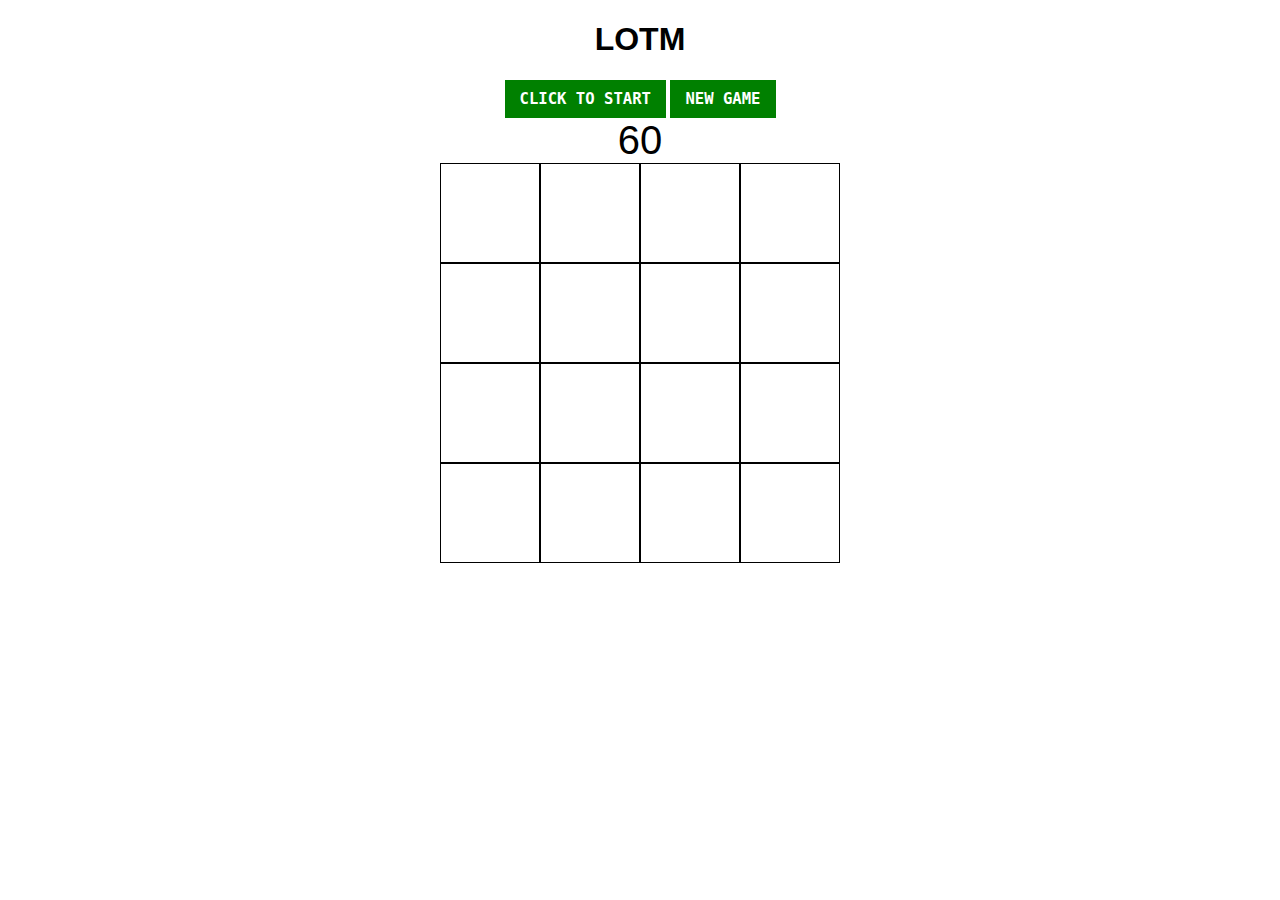
==== index.html @ 8724de6d "Added a chooseAnswer function and added jQuery functions" ====
<!DOCTYPE html>
<html>
<head>
  <title>Lord of the Maths</title>
  <link rel="stylesheet" type="text/css" href="./css/style.css">
  <script src="https://ajax.googleapis.com/ajax/libs/jquery/2.1.3/jquery.min.js"></script>
  <script type="text/javascript" src="./js/app.js"></script>
</head>
<body>
  <h1>LOTM</h1>
  <button id="start">CLICK TO START</button>
  <button id="newgame">NEW GAME</button>
  <div input="text" id="timer">60</div>
  <ul class="grid">
    <li></li>
    <li></li>
    <li></li>
    <li></li>
    <li></li>
    <li></li>
    <li></li>
    <li></li>
    <li></li>
    <li></li>
    <li></li>
    <li></li>
    <li></li>
    <li></li>
    <li></li>
    <li></li>
  </ul>
  <div id="question"></div>
  <div id="result"></div>
  <div class="answers">
  </div>
</body>
</html>
---- css/style.css ----
body {
  text-align: center;
  font-family: Arial, Helvetica, san-serif;
}

h1 {
  text-align: center;
}

ul {
list-style-type: none;
}

.grid {
  width: 400px;
  margin: 0 auto;
  padding: 0;
  overflow: hidden;
}

.grid li {
  width: 98px;
  height: 98px;
  float: left;
  margin: 0;
  padding: 0;
  border: 1px solid #000;
}

li:hover {
  background: blue;
}

#display {
  margin: 0 auto;
  height: 50px;
  background: yellow;
  text-align: center;
  line-height: 50px;
  color: #000;
  width: 400px;
  border: 1px solid #000;
  font-weight: bold;
  text-transform: uppercase;
}

.display2 {
  margin: 0 auto;
  height: 50px;
  background: lime;
  text-align: center;
  line-height: 50px;
  color: white;
  width: 400px;
  border: 1px solid #000;
  font-weight: bold;
  text-transform: uppercase;
}

button {
  background: black;
  color: white;
  border: none;
  padding: 10px 15px;
  font-size: 1.2em;
  font-family: monospace;
  font-weight: bold;
}

#start {
  background: green;
  color: white;
  border: none;
  padding: 10px 15px;
  font-size: 1.2em;
  font-family: monospace;
  font-weight: bold;
}

#newgame {
  background: green;
  color: white;
  border: none;
  padding: 10px 15px;
  font-size: 1.2em;
  font-family: monospace;
  font-weight: bold;
}

.guessing {
  background: yellow;
}

.correct {
  background: green;
}

#timer {
  font-size: 40px;
}
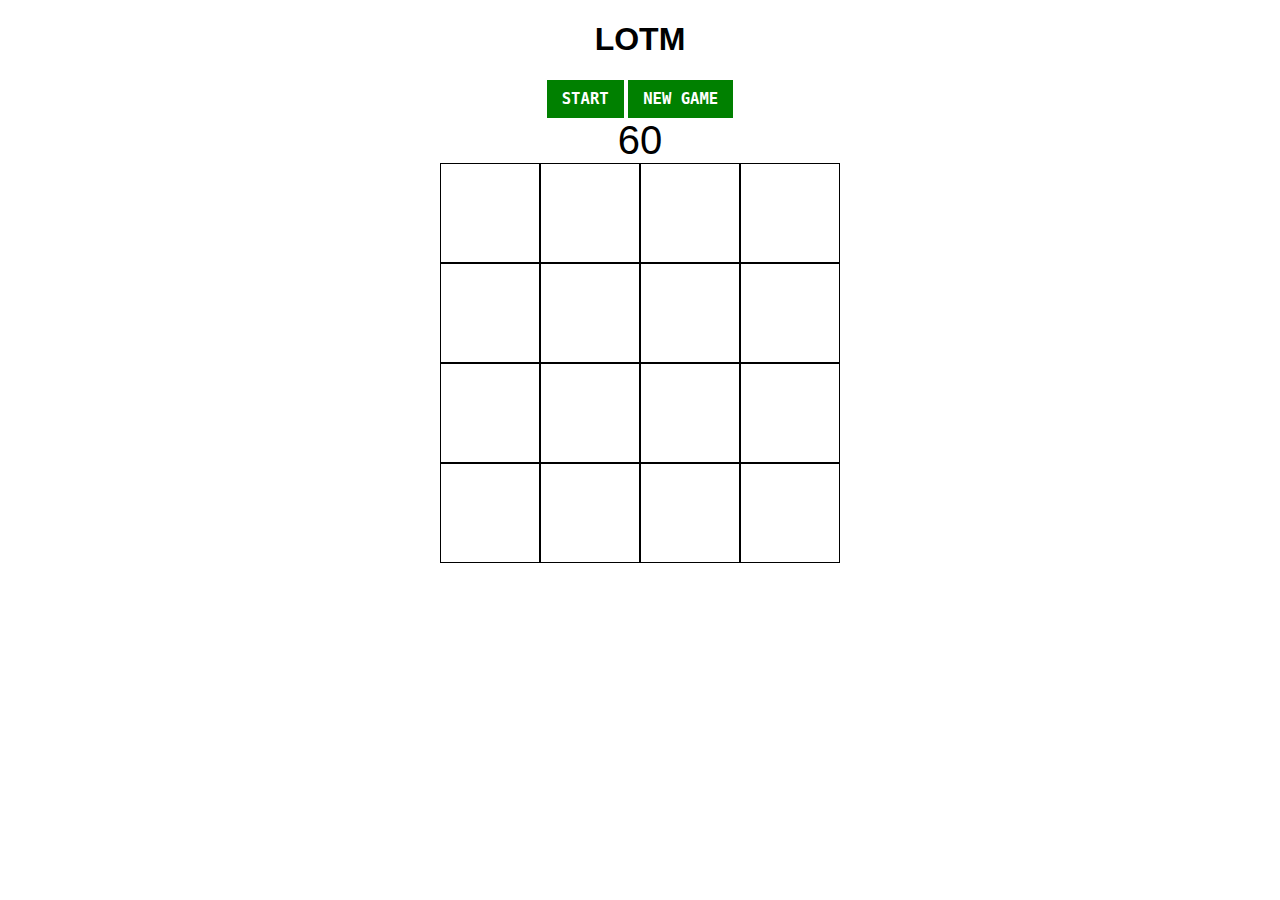
==== commit d493c02f: "Added a newGame function but doesn't work yet" ====
--- a/index.html
+++ b/index.html
@@ -8,7 +8,7 @@
 </head>
 <body>
   <h1>LOTM</h1>
-  <button id="start">CLICK TO START</button>
+  <button id="start">START</button>
   <button id="newgame">NEW GAME</button>
   <div input="text" id="timer">60</div>
   <ul class="grid">
--- a/css/style.css
+++ b/css/style.css
@@ -9,6 +9,7 @@
 
 ul {
 list-style-type: none;
+font-size: 60px;
 }
 
 .grid {
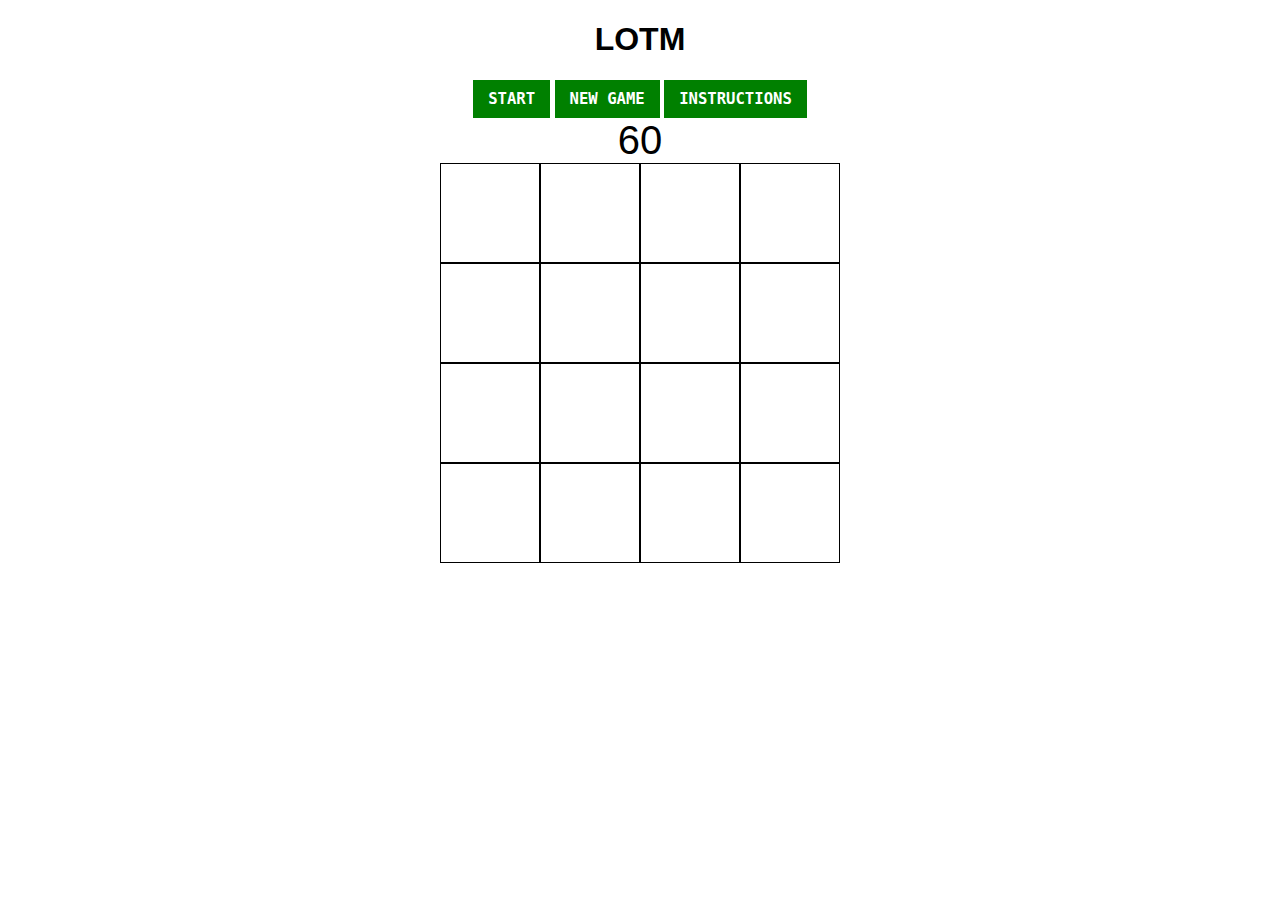
==== commit a4e3fb52: "Added an instructions button" ====
--- a/index.html
+++ b/index.html
@@ -10,7 +10,9 @@
   <h1>LOTM</h1>
   <button id="start">START</button>
   <button id="newgame">NEW GAME</button>
+  <button id="instructions">INSTRUCTIONS</button>
   <div input="text" id="timer">60</div>
+  <div input="text" id="instruct"></div>
   <ul class="grid">
     <li></li>
     <li></li>
@@ -31,7 +33,6 @@
   </ul>
   <div id="question"></div>
   <div id="result"></div>
-  <div class="answers">
-  </div>
+  <div class="answers"></div>
 </body>
 </html>--- a/css/style.css
+++ b/css/style.css
@@ -88,6 +88,16 @@
   font-weight: bold;
 }
 
+#instructions {
+  background: green;
+  color: white;
+  border: none;
+  padding: 10px 15px;
+  font-size: 1.2em;
+  font-family: monospace;
+  font-weight: bold;
+}
+
 .guessing {
   background: yellow;
 }
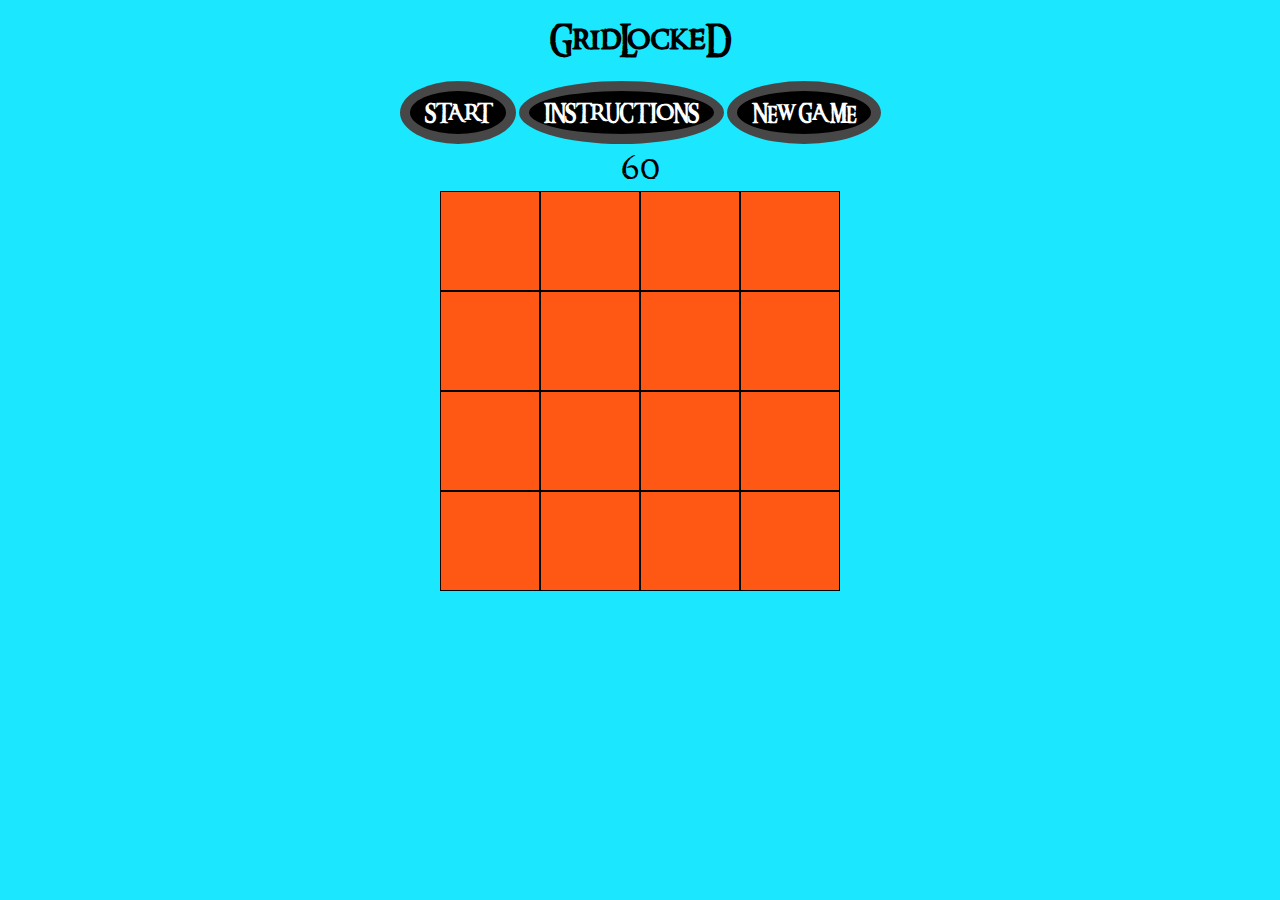
==== commit e6968391: "Added some initial styling" ====
--- a/index.html
+++ b/index.html
@@ -1,16 +1,17 @@
 <!DOCTYPE html>
 <html>
 <head>
-  <title>Lord of the Maths</title>
+  <title>Gridlocked</title>
   <link rel="stylesheet" type="text/css" href="./css/style.css">
   <script src="https://ajax.googleapis.com/ajax/libs/jquery/2.1.3/jquery.min.js"></script>
   <script type="text/javascript" src="./js/app.js"></script>
+  <!-- <link href='https://fonts.googleapis.com/css?family=Rock+Salt|Amatic+SC|Calligraffitti|Press+Start+2P|Henny+Penny|Monoton|Griffy|Mountains+of+Christmas' rel='stylesheet' type='text/css'> -->
 </head>
 <body>
-  <h1>LOTM</h1>
+  <h1>GridLockeD</h1>
   <button id="start">START</button>
+  <button id="instructions">INSTRUCTIONS</button>
   <button id="newgame">NEW GAME</button>
-  <button id="instructions">INSTRUCTIONS</button>
   <div input="text" id="timer">60</div>
   <div input="text" id="instruct"></div>
   <ul class="grid">
@@ -34,5 +35,6 @@
   <div id="question"></div>
   <div id="result"></div>
   <div class="answers"></div>
+  <div id="score"></div>
 </body>
 </html>--- a/css/style.css
+++ b/css/style.css
@@ -1,6 +1,12 @@
+@font-face {
+  font-family: ringbearer;
+  src: url(../fonts/ringbearer/RINGM___.TTF);
+}
+
 body {
   text-align: center;
-  font-family: Arial, Helvetica, san-serif;
+  font-family: ringbearer;
+  background-color: #1BE7FF;
 }
 
 h1 {
@@ -17,6 +23,7 @@
   margin: 0 auto;
   padding: 0;
   overflow: hidden;
+  background-color: #FF5714;
 }
 
 .grid li {
@@ -29,7 +36,7 @@
 }
 
 li:hover {
-  background: blue;
+  background: #E8AA14;
 }
 
 #display {
@@ -59,51 +66,50 @@
 }
 
 button {
-  background: black;
+  background: #000000;
+  border: 10px solid #474747;
   color: white;
-  border: none;
+/*  border: none;*/
   padding: 10px 15px;
   font-size: 1.2em;
   font-family: monospace;
   font-weight: bold;
+  border-radius: 100%;
 }
 
 #start {
-  background: green;
   color: white;
-  border: none;
   padding: 10px 15px;
   font-size: 1.2em;
   font-family: monospace;
   font-weight: bold;
+  font-family: ringbearer;
 }
 
 #newgame {
-  background: green;
   color: white;
-  border: none;
   padding: 10px 15px;
   font-size: 1.2em;
   font-family: monospace;
   font-weight: bold;
+  font-family: ringbearer;
 }
 
 #instructions {
-  background: green;
   color: white;
-  border: none;
   padding: 10px 15px;
   font-size: 1.2em;
   font-family: monospace;
   font-weight: bold;
+  font-family: ringbearer;
 }
 
 .guessing {
-  background: yellow;
+  background: #E4FF1A;
 }
 
 .correct {
-  background: green;
+  background: #6EEB83;
 }
 
 #timer {
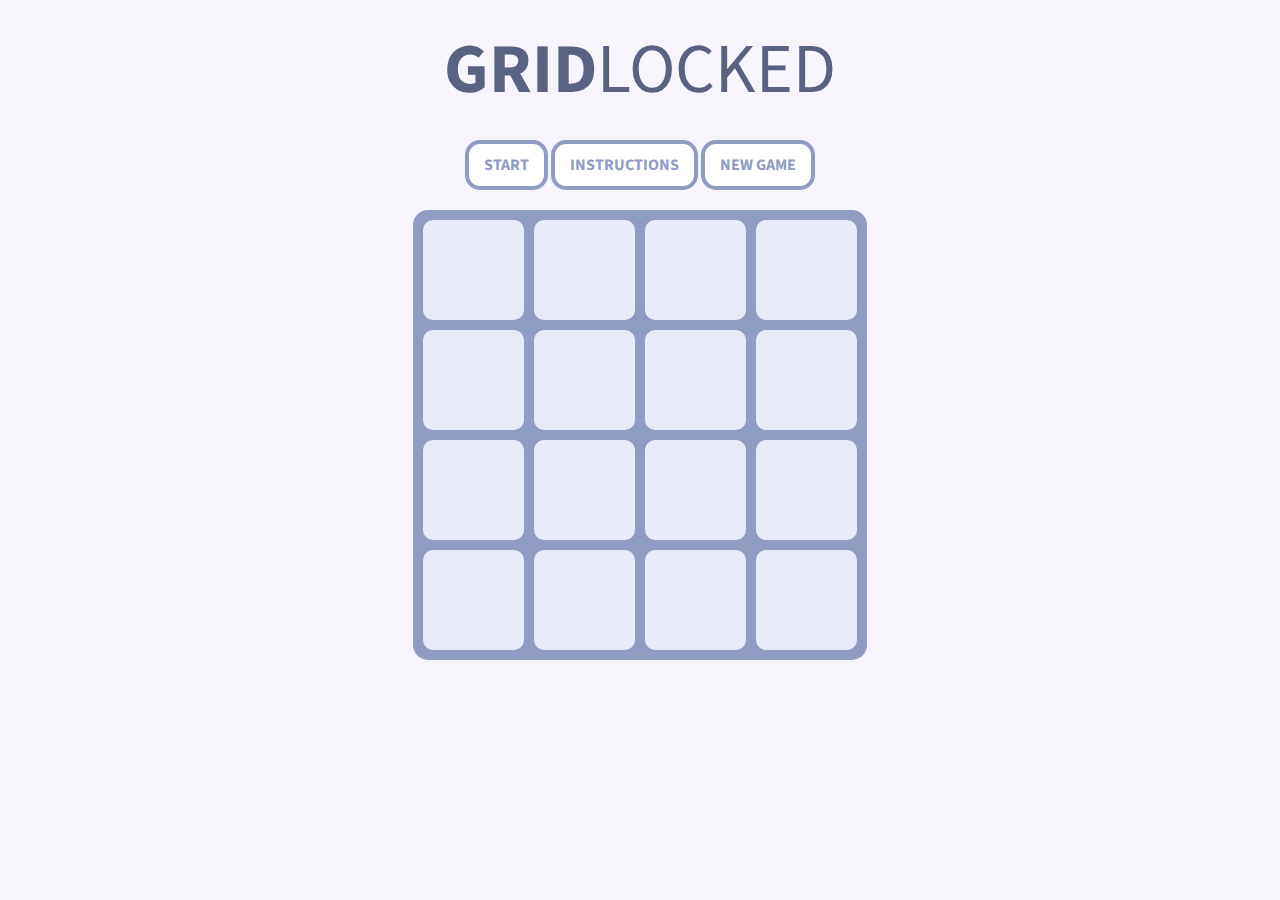
==== commit 559c0b41: "Added a sliding h1" ====
--- a/index.html
+++ b/index.html
@@ -1,19 +1,24 @@
 <!DOCTYPE html>
 <html>
 <head>
-  <title>Gridlocked</title>
+  <title>GRIDLOCKED</title>
+  <link rel="stylesheet" type="text/css" href="./css/animate.css">
   <link rel="stylesheet" type="text/css" href="./css/style.css">
+  <link href='https://fonts.googleapis.com/css?family=Source+Sans+Pro:400,700' rel='stylesheet' type='text/css'>
   <script src="https://ajax.googleapis.com/ajax/libs/jquery/2.1.3/jquery.min.js"></script>
   <script type="text/javascript" src="./js/app.js"></script>
-  <!-- <link href='https://fonts.googleapis.com/css?family=Rock+Salt|Amatic+SC|Calligraffitti|Press+Start+2P|Henny+Penny|Monoton|Griffy|Mountains+of+Christmas' rel='stylesheet' type='text/css'> -->
 </head>
 <body>
-  <h1>GridLockeD</h1>
-  <button id="start">START</button>
-  <button id="instructions">INSTRUCTIONS</button>
-  <button id="newgame">NEW GAME</button>
-  <div input="text" id="timer">60</div>
-  <div input="text" id="instruct"></div>
+<div input="text" id="timer"></div>
+  <main>
+  <h1 class="animated slideInLeft"><span id="grid">GRID</span><h1/>
+  <h1 class="animated slideInRight"><span id="locked">LOCKED</span></h1>
+  <div class="buttons">
+    <button class="blue animated infinite pulse" id="start">START</button>
+    <button class="blue" id="instructions">INSTRUCTIONS</button>
+    <button class="blue" id="newgame">NEW GAME</button>
+  </div>
+  <div input="text" id="instruct">Click start to begin.<br/>Select a square and pick the correct answer to the side.<br>Then move on to another square.<br/>Answer as many squares as you can in 1 minute.</div>
   <ul class="grid">
     <li></li>
     <li></li>
@@ -32,9 +37,13 @@
     <li></li>
     <li></li>
   </ul>
-  <div id="question"></div>
-  <div id="result"></div>
-  <div class="answers"></div>
-  <div id="score"></div>
+  <div class="game-over"></div>
+  </main>
+  <div class="answer-box">
+    <div id="question"></div>
+<!--     <div id="result"></div> -->
+    <div class="answers"></div>
+    <div id="score"></div>
+  </div>
 </body>
 </html>--- a/css/style.css
+++ b/css/style.css
@@ -1,16 +1,44 @@
-@font-face {
-  font-family: ringbearer;
-  src: url(../fonts/ringbearer/RINGM___.TTF);
+body {
+  text-align: center;
+  font-family: 'Source Sans Pro', sans-serif;
+  background-color: #F7F5FB;
+  width: 1000px;
+  margin: 0 auto;
+  color: #5A6282;
 }
 
-body {
-  text-align: center;
-  font-family: ringbearer;
-  background-color: #1BE7FF;
+main {
+  width: 600px;
+  float: left;
+}
+
+.answer-box {
+  width: 200px;
+  float: left;
+  margin-top: 230px;
+}
+
+#timer {
+  width: 200px;
+  float: left;
+  margin-top: 360px;
+  font-size: 90px;
 }
 
 h1 {
+  display: inline-block;
   text-align: center;
+  font-size: 70px;
+  color: #5A6282;
+  margin: 20px 0;
+}
+
+.buttons {
+  clear: both;
+}
+
+#locked {
+  font-weight: 400;
 }
 
 ul {
@@ -19,99 +47,101 @@
 }
 
 .grid {
-  width: 400px;
+  width: 444px;
   margin: 0 auto;
   padding: 0;
   overflow: hidden;
-  background-color: #FF5714;
+  background-color: #909CC2;
+  border-radius: 15px;
+  border: 5px solid #909CC2;
+  margin-top: 20px;
 }
 
 .grid li {
-  width: 98px;
-  height: 98px;
+  width: 101px;
+  height: 100px;
   float: left;
   margin: 0;
   padding: 0;
-  border: 1px solid #000;
+  border: 5px solid #909CC2;
+  border-radius: 15px;
+  background-color: #E8EBF7;
 }
 
 li:hover {
-  background: #E8AA14;
-}
-
-#display {
-  margin: 0 auto;
-  height: 50px;
-  background: yellow;
-  text-align: center;
-  line-height: 50px;
-  color: #000;
-  width: 400px;
-  border: 1px solid #000;
-  font-weight: bold;
-  text-transform: uppercase;
-}
-
-.display2 {
-  margin: 0 auto;
-  height: 50px;
-  background: lime;
-  text-align: center;
-  line-height: 50px;
-  color: white;
-  width: 400px;
-  border: 1px solid #000;
-  font-weight: bold;
-  text-transform: uppercase;
+  background: #D0D6EF;
 }
 
 button {
-  background: #000000;
-  border: 10px solid #474747;
-  color: white;
-/*  border: none;*/
+  background: white;
+  border: 4px solid #909CC2;
+  color: #909CC2;
   padding: 10px 15px;
   font-size: 1.2em;
-  font-family: monospace;
+  font-family: 'Source Sans Pro', sans-serif;
   font-weight: bold;
-  border-radius: 100%;
+  border-radius: 15px;
 }
 
+.blue:hover {
+  border: 4px solid #76E5FC;
+  color: #76E5FC;
+}
+
+button:focus {outline:0;}
+
 #start {
-  color: white;
   padding: 10px 15px;
-  font-size: 1.2em;
-  font-family: monospace;
-  font-weight: bold;
-  font-family: ringbearer;
+  font-size: 1em;
+  font-family: 'Source Sans Pro', sans-serif;
 }
 
 #newgame {
-  color: white;
   padding: 10px 15px;
-  font-size: 1.2em;
-  font-family: monospace;
-  font-weight: bold;
-  font-family: ringbearer;
+  font-size: 1em;
 }
 
 #instructions {
-  color: white;
   padding: 10px 15px;
-  font-size: 1.2em;
-  font-family: monospace;
+  font-size: 1em;
+}
+
+#instruct {
+  margin-top: 20px;
+  display: none;
+}
+
+.game-over {
+  font-size: 20px;
   font-weight: bold;
-  font-family: ringbearer;
+  margin-top: 20px;
+}
+
+#what-is {
+  font-size: 20px;
+  font-weight: bold;
+}
+
+#question {
+  font-size: 40px;
+  padding: 10px;
 }
 
 .guessing {
-  background: #E4FF1A;
+  background: #FF0D83 !important;
+}
+
+.answer {
+  display: block;
+  margin: 5px auto;
+  width: 75px;
+}
+
+.answer:hover {
+  border: 4px solid #FF0D83;
+  color: #FF0D83;
 }
 
 .correct {
-  background: #6EEB83;
-}
-
-#timer {
-  font-size: 40px;
+  background: #76E5FC !important;
 }